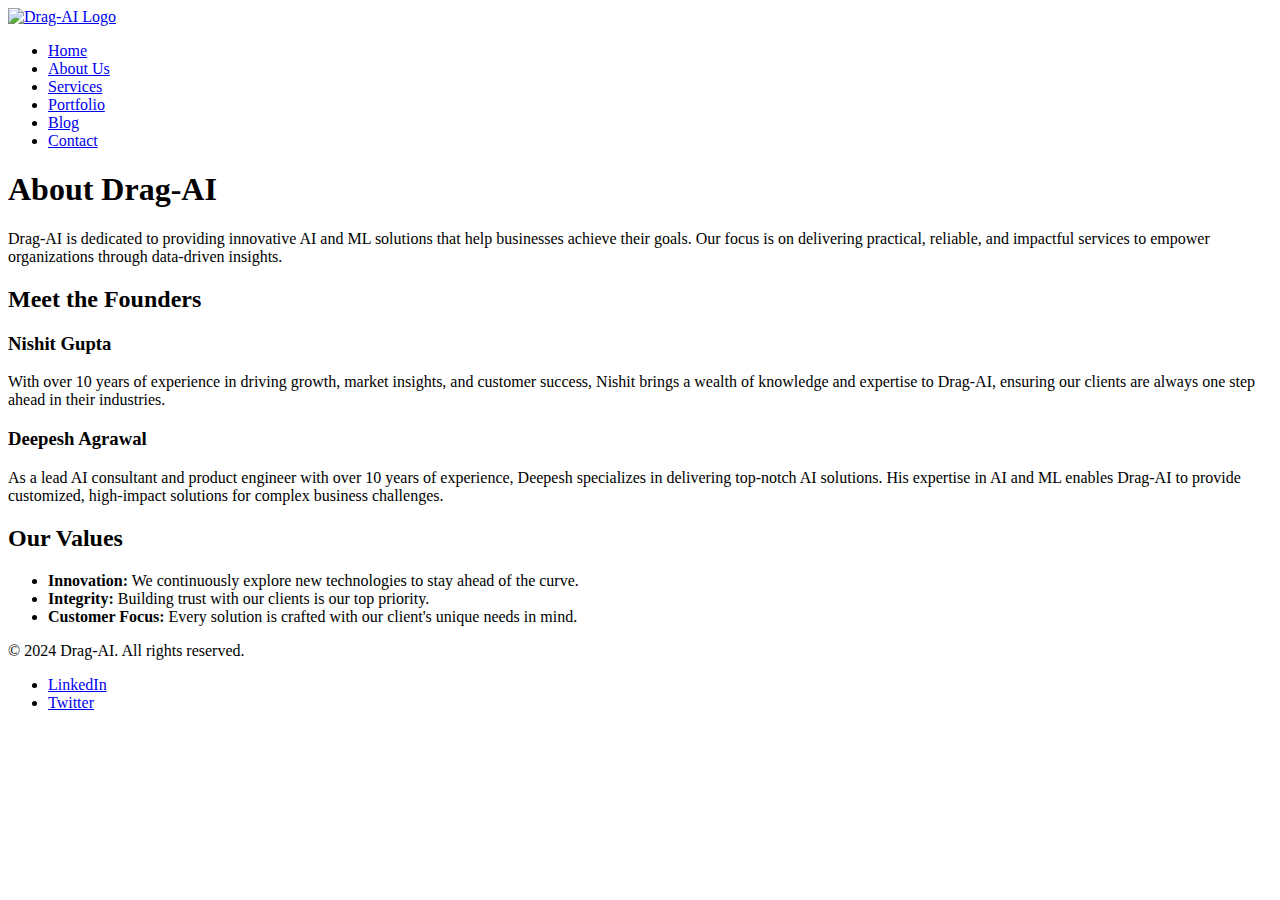
==== about.html @ fa8a11af "Add files via upload" ====
<!DOCTYPE html>
<html lang="en">
<head>
    <meta charset="UTF-8">
    <meta name="viewport" content="width=device-width, initial-scale=1.0">
    <title>Drag-AI | About Us</title>
    <link rel="stylesheet" href="css/styles.css">
    <link rel="icon" href="images/favicon.ico" type="image/x-icon">
</head>
<body>
    <!-- Header -->
    <header>
        <a href="index.html" class="logo">
            <img src="images/logo.png" alt="Drag-AI Logo">
        </a>
        <nav>
            <ul>
                <li><a href="index.html">Home</a></li>
                <li><a href="about.html">About Us</a></li>
                <li><a href="services.html">Services</a></li>
                <li><a href="portfolio.html">Portfolio</a></li>
                <li><a href="blog.html">Blog</a></li>
                <li><a href="contact.html">Contact</a></li>
            </ul>
        </nav>
    </header>

    <!-- About Us Section -->
    <section class="about-us">
        <h1>About Drag-AI</h1>
        <p>Drag-AI is dedicated to providing innovative AI and ML solutions that help businesses achieve their goals. Our focus is on delivering practical, reliable, and impactful services to empower organizations through data-driven insights.</p>
        
        <!-- Founder Section -->
        <div class="founders">
            <h2>Meet the Founders</h2>

            <div class="founder">
                <h3>Nishit Gupta</h3>
                <p>With over 10 years of experience in driving growth, market insights, and customer success, Nishit brings a wealth of knowledge and expertise to Drag-AI, ensuring our clients are always one step ahead in their industries.</p>
            </div>

            <div class="founder">
                <h3>Deepesh Agrawal</h3>
                <p>As a lead AI consultant and product engineer with over 10 years of experience, Deepesh specializes in delivering top-notch AI solutions. His expertise in AI and ML enables Drag-AI to provide customized, high-impact solutions for complex business challenges.</p>
            </div>
        </div>

        <!-- Values Section -->
        <div class="values">
            <h2>Our Values</h2>
            <ul>
                <li><strong>Innovation:</strong> We continuously explore new technologies to stay ahead of the curve.</li>
                <li><strong>Integrity:</strong> Building trust with our clients is our top priority.</li>
                <li><strong>Customer Focus:</strong> Every solution is crafted with our client's unique needs in mind.</li>
            </ul>
        </div>
    </section>

    <!-- Footer -->
    <footer>
        <p>&copy; 2024 Drag-AI. All rights reserved.</p>
        <ul class="social-links">
            <li><a href="https://www.linkedin.com/company/drag-ai/">LinkedIn</a></li>
            <li><a href="https://www.x.com/drag-ai">Twitter</a></li>
        </ul>
    </footer>
</body>
</html>
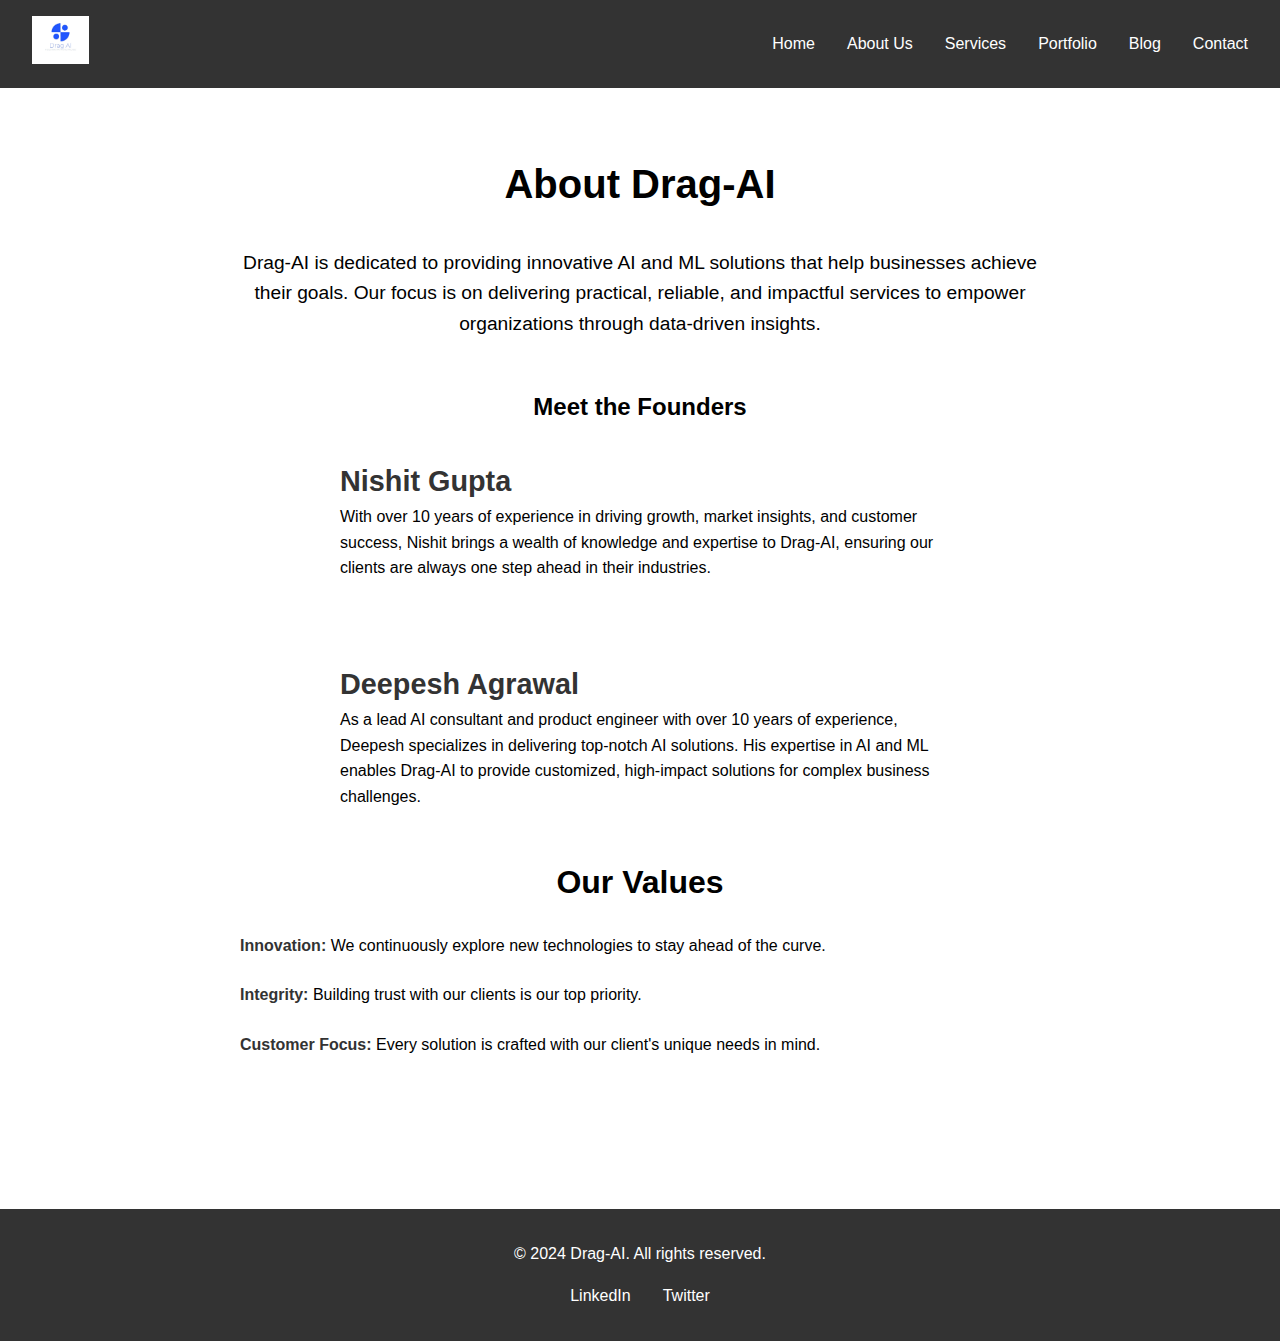
==== commit af84f858: "update LinkedIn URL" ====
--- a/about.html
+++ b/about.html
@@ -61,7 +61,7 @@
         <p>&copy; 2024 Drag-AI. All rights reserved.</p>
         <ul class="social-links">
             <li><a href="https://www.linkedin.com/company/drag-ai/">LinkedIn</a></li>
-            <li><a href="https://www.x.com/drag-ai">Twitter</a></li>
+            <li><a href="https://www.x.com/drag_ai">Twitter</a></li>
         </ul>
     </footer>
 </body>
--- a/css/styles.css
+++ b/css/styles.css
@@ -0,0 +1,604 @@
+/* General Reset */
+*,
+*::before,
+*::after {
+    margin: 0;
+    padding: 0;
+    box-sizing: border-box;
+}
+
+/* Body and Font */
+body {
+    font-family: Arial, sans-serif;
+    line-height: 1.6;
+    font-size: 16px; /* Base font size */
+}
+
+/* Header */
+header {
+    background-color: #333;
+    color: #fff;
+    display: flex;
+    justify-content: space-between;
+    align-items: center;
+    padding: 1rem 2rem; /* Adjusted padding */
+}
+
+header .logo img {
+    height: 3rem; /* Consistent unit with flexbox */
+}
+
+header nav ul {
+    list-style: none;
+    display: flex;
+}
+
+header nav ul li {
+    margin-left: 2rem; /* Using rem for better scaling */
+}
+
+header nav ul li a {
+    color: #fff;
+    text-decoration: none;
+}
+
+/* Hero Section */
+.hero {
+    background-color: #f4f4f4;
+    text-align: center;
+    padding: 4rem 2rem; /* Adjusted padding for responsiveness */
+}
+
+.hero h1 {
+    font-size: 2.5rem; /* Using rem for scalability */
+}
+
+.hero p {
+    margin-top: 1rem;
+    font-size: 1.2rem;
+}
+
+.cta-button {
+    display: inline-block;
+    margin-top: 2rem;
+    padding: 1rem 2rem;
+    background-color: #333;
+    color: #fff;
+    text-decoration: none;
+    font-weight: bold;
+    transition: background-color 0.3s ease;
+}
+
+.cta-button:hover {
+    background-color: #555; /* Darken on hover */
+}
+
+/* Overview Section */
+.overview {
+    text-align: center;
+    padding: 4rem 2rem; /* Adjusted padding */
+}
+
+.overview h2 {
+    margin-bottom: 2rem;
+    font-size: 2rem;
+}
+
+/* Footer */
+footer {
+    background-color: #333;
+    color: #fff;
+    text-align: center;
+    padding: 2rem;
+    margin-top: 4rem;
+}
+
+footer .social-links {
+    list-style: none;
+    display: flex;
+    justify-content: center;
+    margin-top: 1rem;
+}
+
+footer .social-links li {
+    margin: 0 1rem; /* Adjusted for consistent spacing */
+}
+
+footer .social-links a {
+    color: #fff;
+    text-decoration: none;
+    transition: color 0.3s ease;
+}
+
+footer .social-links a:hover {
+    color: #007bff; /* Hover color */
+}
+
+/* About Us Page */
+.about-us {
+    padding: 4rem 2rem;
+    text-align: center;
+}
+
+.about-us h1 {
+    font-size: 2.5rem;
+    margin-bottom: 2rem;
+}
+
+.about-us p {
+    max-width: 800px;
+    margin: 0 auto 3rem;
+    font-size: 1.2rem;
+}
+
+/* Founder Section */
+.founders {
+    display: flex;
+    flex-direction: column;
+    align-items: center;
+    gap: 2rem;
+    margin-top: 3rem;
+}
+
+.founder {
+    max-width: 600px;
+    text-align: left;
+}
+
+.founder h3 {
+    font-size: 1.8rem;
+    color: #333;
+}
+
+.founder p {
+    font-size: 1rem;
+    line-height: 1.6;
+}
+
+/* Values Section */
+.values {
+    margin-top: 3rem;
+    max-width: 800px;
+    margin: 0 auto;
+    text-align: left;
+}
+
+.values h2 {
+    font-size: 2rem;
+    text-align: center;
+}
+
+.values ul {
+    list-style: none;
+    padding: 0;
+}
+
+.values li {
+    margin: 1.5rem 0;
+}
+
+.values li strong {
+    color: #333;
+}
+
+/* Services Page */
+.services-overview {
+    text-align: center;
+    padding: 4rem 2rem; /* Adjusted padding */
+}
+
+.services-overview h1 {
+    font-size: 2.5rem;
+    margin-bottom: 2rem;
+}
+
+.services-overview p {
+    max-width: 800px;
+    margin: 0 auto 3rem;
+    font-size: 1.2rem;
+}
+
+/* Solutions Section */
+.solutions {
+    padding: 4rem 2rem;
+    background-color: #f4f4f4;
+}
+
+.solutions h2 {
+    font-size: 2.5rem;
+    text-align: center;
+    margin-bottom: 3rem;
+}
+
+.solution-item {
+    margin-bottom: 2rem;
+}
+
+.solution-item h3 {
+    font-size: 1.8rem;
+    color: #333;
+}
+
+.solution-item p {
+    font-size: 1rem;
+    line-height: 1.6;
+    color: #666;
+}
+
+/* Services Section */
+.additional-services {
+    padding: 4rem 2rem;
+    text-align: center;
+}
+
+.additional-services h2 {
+    font-size: 2.5rem;
+    margin-bottom: 3rem;
+}
+
+.service-item {
+    margin-bottom: 2rem;
+}
+
+.service-item h3 {
+    font-size: 1.8rem;
+    color: #333;
+}
+
+.service-item p {
+    font-size: 1rem;
+    line-height: 1.6;
+    color: #666;
+}
+
+/* Portfolio Overview Section */
+.portfolio-overview {
+    text-align: center;
+    padding: 4rem 2rem; /* More padding for a spacious layout */
+}
+
+.portfolio-overview h1 {
+    font-size: 2.5rem;
+    margin-bottom: 1.5rem;
+}
+
+.portfolio-overview p {
+    max-width: 800px;
+    margin: 0 auto 3rem;
+    font-size: 1.2rem;
+    color: #666;
+}
+
+/* Projects Section */
+.projects {
+    padding: 4rem 2rem;
+    background-color: #f4f4f4;
+}
+
+.projects h2 {
+    font-size: 2.5rem;
+    text-align: center;
+    margin-bottom: 3rem;
+}
+
+/* Project Item */
+.project-item {
+    margin-bottom: 3rem;
+    background-color: #fff;
+    padding: 2rem;
+    box-shadow: 0 0 15px rgba(0, 0, 0, 0.1);
+    text-align: center;
+    transition: transform 0.3s ease, box-shadow 0.3s ease;
+}
+
+.project-item:hover {
+    transform: translateY(-10px);
+    box-shadow: 0 5px 15px rgba(0, 0, 0, 0.2);
+}
+
+.project-item h3 {
+    font-size: 1.8rem;
+    color: #333;
+    margin-bottom: 1rem;
+}
+
+.project-item p {
+    font-size: 1.1rem;
+    line-height: 1.6;
+    color: #666;
+    margin-bottom: 1.5rem;
+}
+
+.project-item a {
+    text-decoration: none;
+    color: #007bff;
+    font-weight: bold;
+    transition: color 0.3s ease;
+}
+
+.project-item a:hover {
+    color: #0056b3;
+    text-decoration: underline;
+}
+
+/* Footer */
+footer {
+    background-color: #333;
+    color: #fff;
+    text-align: center;
+    padding: 2rem;
+    margin-top: 4rem;
+}
+
+footer .social-links {
+    list-style: none;
+    display: flex;
+    justify-content: center;
+    margin-top: 1rem;
+}
+
+footer .social-links li {
+    margin: 0 1rem;
+}
+
+footer .social-links a {
+    color: #fff;
+    text-decoration: none;
+    transition: color 0.3s ease;
+}
+
+footer .social-links a:hover {
+    color: #007bff;
+}
+
+/* Blog Overview Section */
+.blog-overview {
+    text-align: center;
+    padding: 40px 20px;
+}
+
+.blog-overview h1 {
+    font-size: 2.5em;
+    margin-bottom: 20px;
+}
+
+.blog-overview p {
+    max-width: 800px;
+    margin: 0 auto 30px;
+    font-size: 1.2em;
+}
+
+/* Blog Posts Section */
+.blog-posts {
+    padding: 40px 20px;
+    background-color: #f4f4f4;
+}
+
+.blog-posts h2 {
+    font-size: 2.5em;
+    text-align: center;
+    margin-bottom: 30px;
+}
+
+/* Blog Post Items */
+.blog-post-item {
+    margin-bottom: 30px;
+    background-color: #fff;
+    padding: 20px;
+    box-shadow: 0 0 10px rgba(0, 0, 0, 0.1);
+    text-align: center;
+}
+
+.blog-post-item h3 {
+    font-size: 1.8em;
+    color: #333;
+}
+
+.blog-post-item p {
+    font-size: 1.1em;
+    line-height: 1.6;
+    color: #666;
+    margin: 10px 0;
+}
+
+.blog-post-item a {
+    text-decoration: none;
+    color: #007bff;
+    font-weight: bold;
+    transition: color 0.3s ease, text-decoration 0.3s ease;
+}
+
+.blog-post-item a:hover,
+.blog-post-item a:focus {
+    text-decoration: underline;
+    color: #0056b3; /* Slightly darker blue */
+}
+
+.blog-post-item a:focus {
+    outline: 2px solid #0056b3; /* Visible focus outline for accessibility */
+}
+
+/* Footer */
+footer {
+    background-color: #333;
+    color: #fff;
+    text-align: center;
+    padding: 2rem;
+    margin-top: 4rem;
+}
+
+footer .social-links {
+    list-style: none;
+    display: flex;
+    justify-content: center;
+    margin-top: 1rem;
+}
+
+footer .social-links li {
+    margin: 0 1rem;
+}
+
+footer .social-links a {
+    color: #fff;
+    text-decoration: none;
+    transition: color 0.3s ease;
+}
+
+footer .social-links a:hover {
+    color: #007bff; /* Hover color */
+}
+
+/* Contact Page */
+.contact-overview {
+    text-align: center;
+    padding: 40px 20px;
+}
+
+.contact-overview h1 {
+    font-size: 2.5em;
+    margin-bottom: 20px;
+}
+
+.contact-overview p {
+    max-width: 800px;
+    margin: 0 auto 30px;
+    font-size: 1.2em;
+}
+
+/* Contact Page */
+.contact-overview {
+    text-align: center;
+    padding: 40px 20px;
+}
+
+.contact-overview h1 {
+    font-size: 2.5em;
+    margin-bottom: 20px;
+}
+
+.contact-overview p {
+    max-width: 800px;
+    margin: 0 auto 30px;
+    font-size: 1.2em;
+}
+
+/* Contact Form Section */
+.contact-form {
+    padding: 40px 20px;
+    background-color: #f4f4f4;
+}
+
+.contact-form h2 {
+    font-size: 2.5em;
+    text-align: center;
+    margin-bottom: 30px;
+}
+
+.contact-form .form-group {
+    margin-bottom: 20px;
+}
+
+.contact-form label {
+    font-size: 1.2em;
+    color: #333;
+    display: block;
+    margin-bottom: 10px;
+}
+
+.contact-form input, 
+.contact-form textarea {
+    width: 100%;
+    padding: 10px;
+    font-size: 1.1em;
+    border: 1px solid #ccc;
+    border-radius: 5px;
+    box-sizing: border-box;
+}
+
+.contact-form input:focus, 
+.contact-form textarea:focus {
+    border-color: #007bff;
+    outline: none;
+    box-shadow: 0 0 5px rgba(0, 123, 255, 0.5);
+}
+
+.contact-form textarea {
+    resize: vertical;
+}
+
+.contact-form button {
+    background-color: #007bff;
+    color: white;
+    border: none;
+    padding: 15px 30px;
+    font-size: 1.1em;
+    cursor: pointer;
+    border-radius: 5px;
+    transition: background-color 0.3s ease;
+}
+
+.contact-form button:hover {
+    background-color: #0056b3;
+}
+
+/* Responsive Design */
+@media (max-width: 768px) {
+    header {
+        flex-direction: column; /* Stack logo and nav on small screens */
+        text-align: center;
+        padding: 1.5rem 1rem;
+    }
+
+    header nav ul {
+        flex-direction: column;
+        margin-top: 1rem;
+    }
+
+    header nav ul li {
+        margin-left: 0;
+        margin-bottom: 1rem; /* Space out the links */
+    }
+
+    .hero h1 {
+        font-size: 2rem; /* Smaller heading on mobile */
+    }
+
+    .cta-button {
+        padding: 0.8rem 1.5rem; /* Adjust button size */
+    }
+
+    .overview h2,
+    .values h2,
+    .solutions h2,
+    .additional-services h2 {
+        font-size: 2rem; /* Smaller heading sizes for mobile */
+    }
+
+    .solution-item,
+    .service-item {
+        margin-bottom: 1rem; /* More compact spacing on mobile */
+    }
+
+    .founders {
+        flex-direction: column;
+        gap: 1.5rem;
+    }
+
+    .founder {
+        text-align: center; /* Center content for mobile */
+    }
+
+    .values {
+        padding: 1rem;
+    }
+}
+
+@media (max-width: 480px) {
+    .hero {
+        padding: 3rem 1rem; /* Less padding on very small screens */
+    }
+
+    .cta-button {
+        width: 100%; /* Full-width button */
+    }
+}
